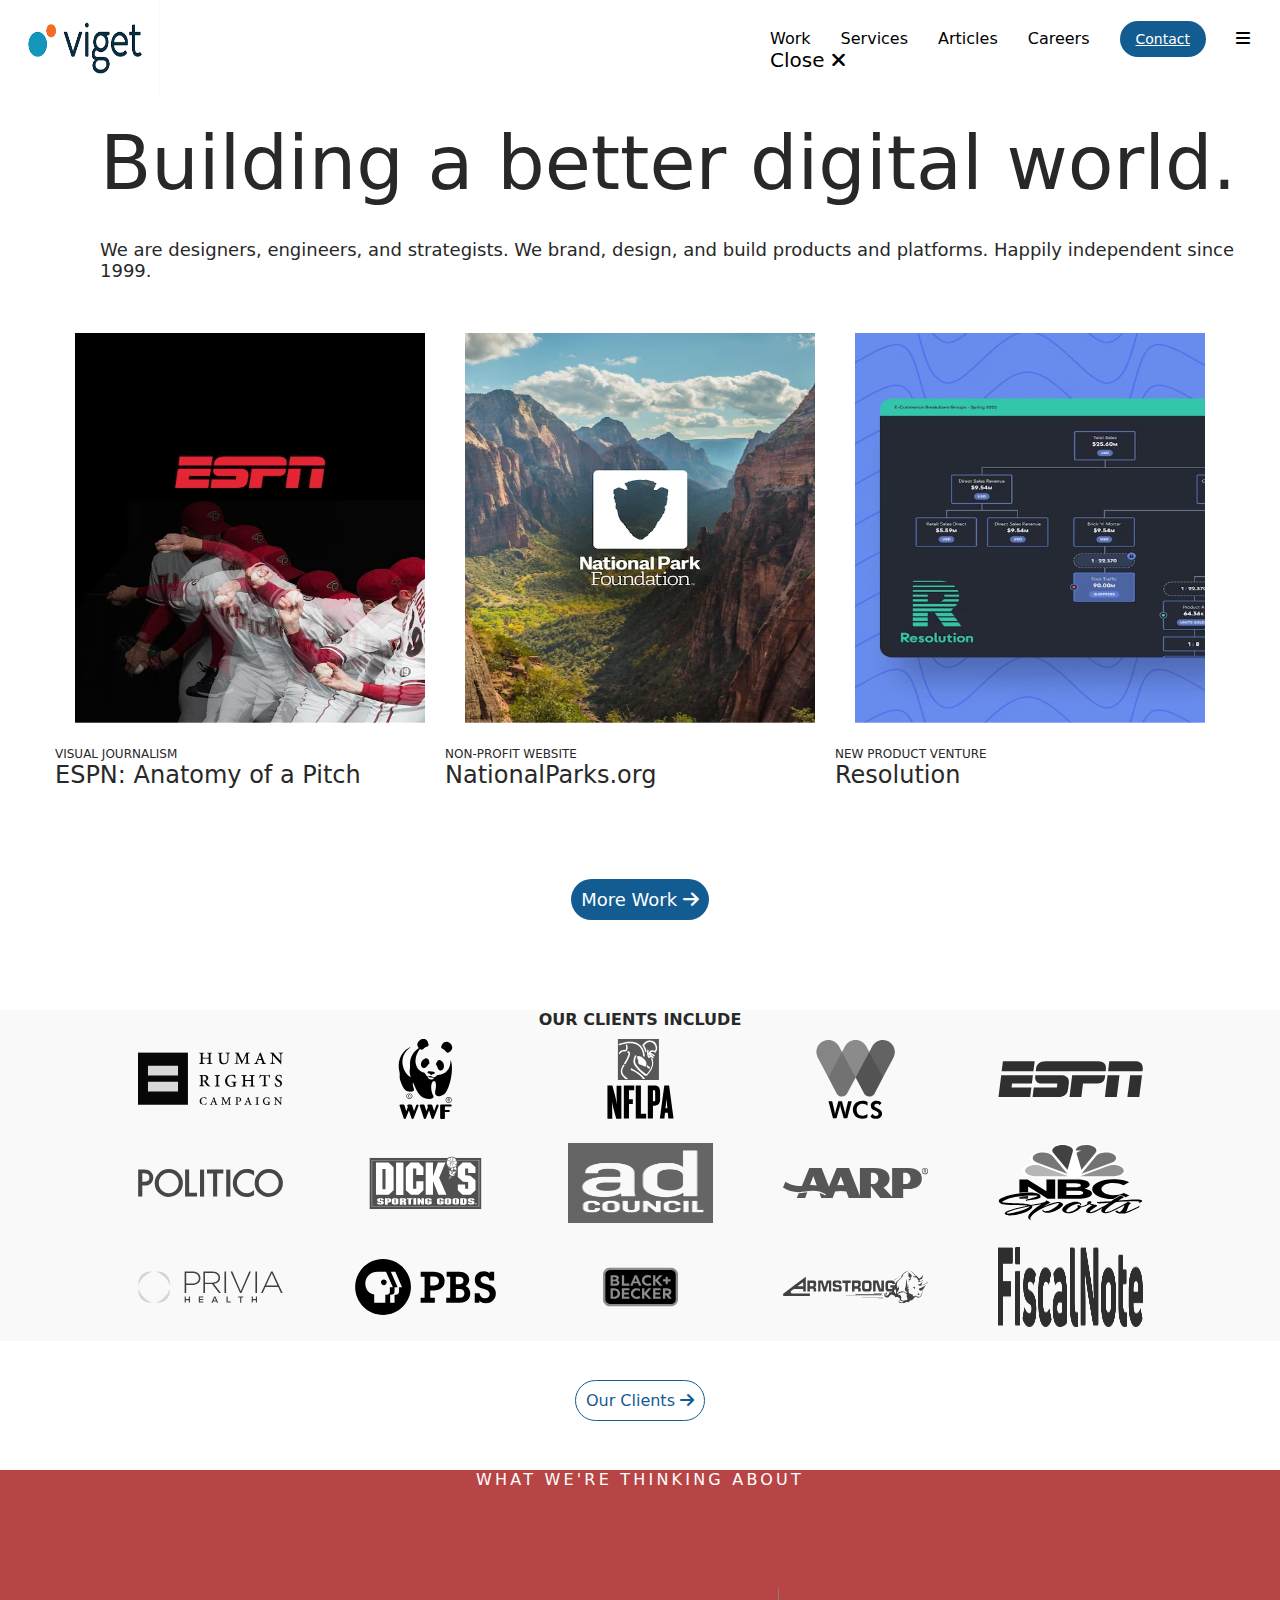
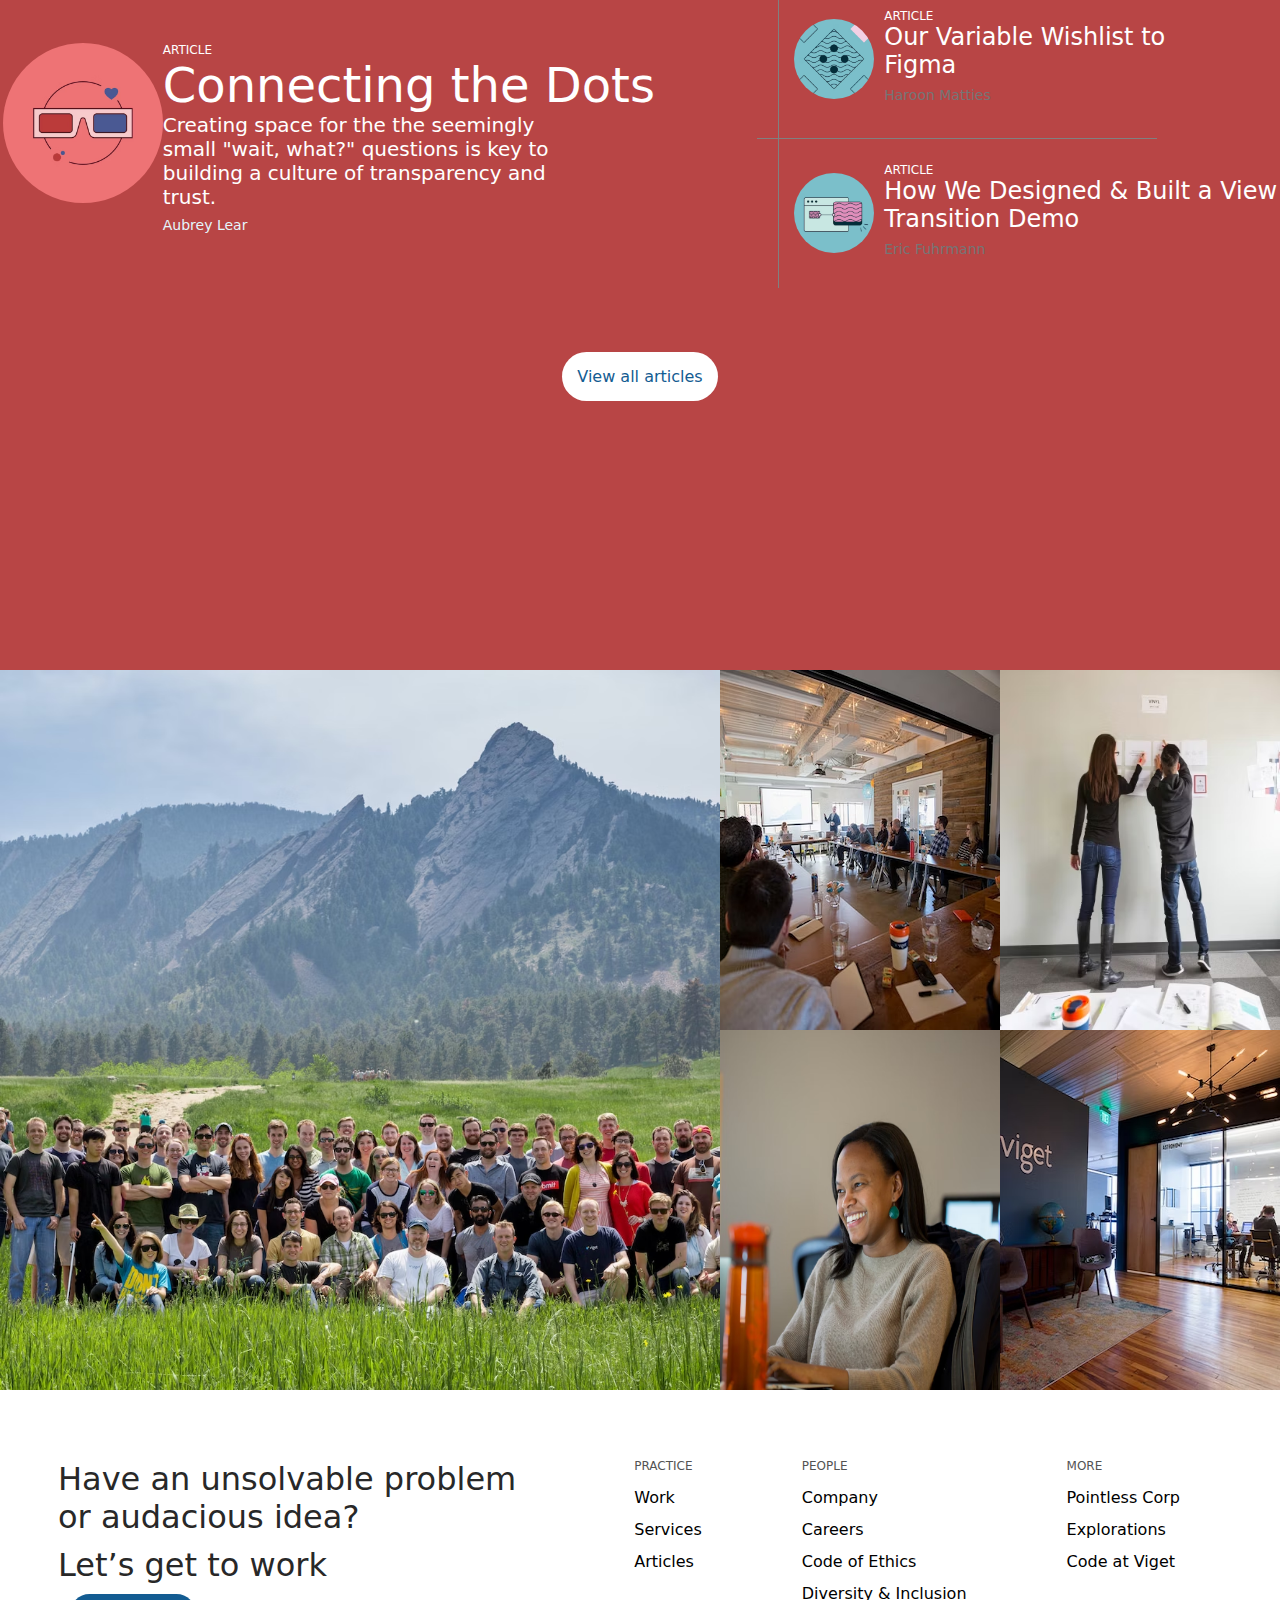
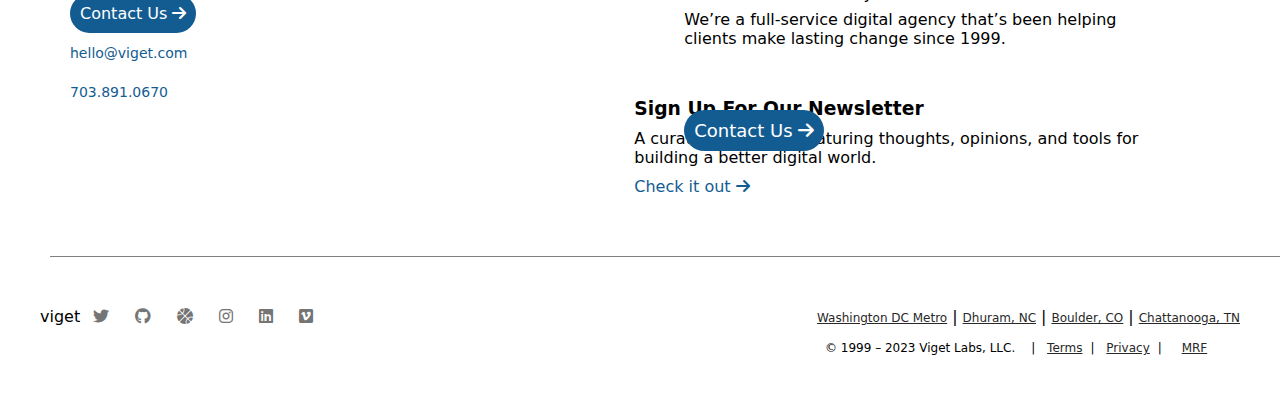
==== index.html @ 04f34060 "first commit" ====
<!DOCTYPE html>
<html lang="en">
  <head>
    <meta charset="UTF-8" />
    <meta name="viewport" content="width=device-width, initial-scale=1.0" />
    <title>Viget</title>
    <link rel="stylesheet" href="index.css" />
    <link
      rel="stylesheet"
      href="https://cdnjs.cloudflare.com/ajax/libs/font-awesome/6.4.2/css/all.min.css"
    />
    <script
      src="https://code.jquery.com/jquery-3.7.1.min.js"
      integrity="sha256-/JqT3SQfawRcv/BIHPThkBvs0OEvtFFmqPF/lYI/Cxo="
      crossorigin="anonymous"
    ></script>
  </head>
  <body>
    <div class="nav-bar">
      <div class="logo">
        <span><img src="viget-logo.png" alt="" /></span>
      </div>
      <div class="nav-bar-list">
        <ul class="nav-list">
          <li>Work</li>
          <li>Services</li>
          <li>Articles</li>
          <li>Careers</li>
          <li><a href="./contact-from.html">Contact</a></li>
          <li><i class="fa-solid fa-bars display-bar"></i></li>
        </ul>
        <li class="close">Close <i class="fa-solid fa-xmark"></i></li>
      </div>
    </div>

    <div class="main">
      <div class="main-display">
        <h3>Building a better digital world.</h3>
      </div>
      <div class="main-para">
        <p>
          We are designers, engineers, and strategists. We brand, design, and
          build products and platforms. Happily independent since 1999.
        </p>
      </div>
      <div class="main-images">
        <div class="image">
          <img src="espn.avif" alt="" />
          <div class="image-description">VISUAL JOURNALISM</div>
          <div class="image-nav-link">
            <a href="">ESPN: Anato­my of a Pitch</a>
          </div>
        </div>
        <div class="image">
          <img src="national-park.avif" alt="" />
          <div class="image-description">NON-PROFIT WEBSITE</div>
          <div class="image-nav-link"><a href="">Nation​al​Parks​.org</a></div>
        </div>
        <div class="image">
          <img src="resolution.avif" alt="" />
          <div class="image-description">NEW PRODUCT VENTURE</div>
          <div class="image-nav-link"><a href="">Res­o­lu­tion</a></div>
        </div>
      </div>
      <div class="more-work">
        <a href="">More Work <i class="fa-solid fa-arrow-right"></i></a>
      </div>
      <div class="clients-info">
        <h2>OUR CLIENTS INCLUDE</h2>
        <div class="clients-info-logo">
          <ul class="clients-logo">
            <li>
              <img src="human-rights.svg" alt="" />
            </li>
            <li>
              <img src="wwf.svg" alt="" />
            </li>
            <li>
              <img src="NFLPA-Logo.svg" alt="" />
            </li>
            <li>
              <img src="wcs-logo_180202_102012.svg" alt="" />
            </li>
            <li>
              <img src="espn-logo_180201_182325.svg" alt="" />
            </li>
          </ul>
          <ul class="clients-logo">
            <li>
              <img src="politico.svg" alt="" />
            </li>
            <li>
              <img src="dicks.svg" alt="" />
            </li>
            <li>
              <img src="Ad-council.avif" alt="" />
            </li>
            <li>
              <img src="aarp-logo.svg" alt="" />
            </li>
            <li>
              <img src="nbc-sports.svg" alt="" />
            </li>
          </ul>
          <ul class="clients-logo">
            <li>
              <img src="privia-health.svg" alt="" />
            </li>
            <li>
              <img src="pbs-logo.svg" alt="" />
            </li>
            <li>
              <img src="blackdecker-logo.svg" alt="" />
            </li>
            <li>
              <img src="amstrong.svg" alt="" />
            </li>
            <li>
              <img src="fiscalnote.avif" alt="" />
            </li>
          </ul>
        </div>
      </div>
      <div class="our-clients-nav">
        <a href="">Our Clients <i class="fa-solid fa-arrow-right"></i></a>
      </div>
      <div class="about">
        <h3 class="thinking">WHAT WE'RE THINKING ABOUT</h3>
        <div class="about-article">
          <div class="article">
            <div class="article-logo">
              <img src="spets.avif" />
            </div>
            <div class="article-info">
              <p>ARTICLE</p>
              <h3>Connecting the Dots</h3>
              <p class="text">
                Creating space for the the seemingly <br />small "wait, what?"
                questions is key to <br />building a culture of transparency
                and<br />
                trust.
              </p>
              <p class="aubrey">Aubrey Lear</p>
            </div>
          </div>
          <div class="bar"></div>
          <div class="mobile-bar"></div>
          <!-- End of article -->
          <div class="article-info">
            <div class="sub-article-info">
              <div class="sub-aricle-logo">
                <img src="article-logo.avif" alt="" />
              </div>
              <div class="sub-article-view-transition">
                <p>ARTICLE</p>
                <h3>Our Variable Wishlist to <br />Figma</h3>
                <p class="sub-article-author">Haroon Matties</p>
              </div>
            </div>
            <div class="sub-article-bar"></div>
            <div class="mobile-bar"></div>
            <div class="sub-article-info">
              <div class="sub-aricle-logo">
                <img src="sub-article-logo2.avif" alt="" />
              </div>
              <div class="sub-article-view-transition">
                <p>ARTICLE</p>
                <h3>
                  How We Designed & Built a View
                  <br />Transition Demo
                </h3>
                <p class="sub-article-author">Eric Fuhrmann</p>
              </div>
            </div>
            <div class="mobile-bar"></div>
          </div>
        </div>
        <div class="all-articles"><a href="">View all articles</a></div>
      </div>
      <div class="viget-images-grid mobile-viget-images-grid">
        <div class="vignet-atmosphere image1">
          <img class="viget-image" src="viget-team.avif" alt="" />
        </div>
        <div class="vignet-atmosphere image2">
          <img class="viget-image" src="viget-employees.avif" alt="" />
        </div>
        <div class="vignet-atmosphere image3">
          <img class="viget-image" src="viget-bottle.avif" alt="" />
        </div>
        <div class="vignet-atmosphere image4">
          <img class="viget-image" src="viget-wall.avif" alt="" />
        </div>
        <div class="vignet-atmosphere image5">
          <img class="viget-image" src="viget-office.avif" alt="" />
        </div>
      </div>
    </div>
    <div class="viget-bottom">
      <div class="viget-contact">
        <p class="viget-bottom-para">
          Have an unsolvable problem <br />
          or audacious idea?
        </p>
        <p class="viget-bottom-para lets-work">Let’s get to work</p>
        <div class="contact-details">
          <a href="" class="contact-us"
            >Contact Us <i class="fa-solid fa-arrow-right"></i
          ></a>
        </div>
        <div class="contact-details">
          <a href="" class="contact-info"> hello@viget.com</a>
        </div>
        <div class="contact-details">
          <a href="" class="contact-info"> 703.891.0670</a>
        </div>
      </div>

      <div class="viget-signup-info">
        <div class="viget-signup">
          <ul>
            <li class="signup-list-heading">PRACTICE</li>
            <li><a href="">Work</a></li>
            <li><a href="">Services</a></li>
            <li><a href="">Articles</a></li>
          </ul>
          <div class="mobile-signup-bar"></div>
          <ul>
            <li class="signup-list-heading">PEOPLE</li>
            <li><a href="">Company</a></li>
            <li><a href="">Careers</a></li>
            <li><a href="">Code of Ethics</a></li>
            <li><a href="">Diversity & Inclusion</a></li>
          </ul>
          <div class="mobile-signup-bar"></div>
          <ul>
            <li class="signup-list-heading">MORE</li>
            <li><a href="">Pointless Corp</a></li>
            <li><a href="">Explorations</a></li>
            <li><a href="">Code at Viget</a></li>
          </ul>
          <div class="mobile-signup-bar"></div>
        </div>
        <div class="bar-contact-details">
          <p>
            We’re a full-service digital agency that’s been helping <br />
            clients make lasting change since 1999.
          </p>

          <a href="" class="contact-us"
            >Contact Us <i class="fa-solid fa-arrow-right"></i
          ></a>
        </div>
        <div class="signup-newsletter">
          <h3>Sign Up For Our Newsletter</h3>
          <p>
            A curated periodical featuring thoughts, opinions, and tools for
            <br />
            building a better digital world.
          </p>
          <span class="check"
            >Check it out <i class="fa-solid fa-arrow-right"></i
          ></span>
        </div>
      </div>
    </div>
    <div class="hr"></div>
    <div class="viget-footer">
      <div class="left-footer">
        <div>viget</div>
        <div>
          <ul class="left-footer-logos">
            <li><i class="fa-brands fa-twitter twitter-color"></i></li>
            <li><i class="fa-brands fa-github github-color"></i></li>
            <li><i class="fa-solid fa-basketball viget-color"></i></li>
            <li><i class="fa-brands fa-instagram instagram-color"></i></li>
            <li><i class="fa-brands fa-linkedin linkedin-color"></i></li>
            <li><i class="fa-brands fa-vimeo vimeo-color"></i></li>
          </ul>
        </div>
      </div>
      <div class="right-footer">
        <ul>
          <li><a href="">Washington DC Metro</a><span>|</span></li>
          <li><a href="">Dhuram, NC</a><span>|</span></li>
          <li><a href="">Boulder, CO</a><span>|</span></li>
          <li><a href="">Chattanooga, TN</a></li>
        </ul>
        <p>
          <span>© 1999 – 2023 Viget Labs, LLC.</span><span>|</span>
          <a href="">Terms</a><span>|</span> <a href="">Privacy</a
          ><span>|</span>
          <span><a href="">MRF</a></span>
        </p>
      </div>
    </div>
    <script src="viget.js"></script>
  </body>
</html>
---- index.css ----
*{
    margin:0px;
    padding:0px;
    box-sizing: border-box;
    font-family: system-ui,sans-serif;
}
.nav-bar{
    display: flex;
    justify-content: space-between;
    height: 100px;
    background-color:white;
    align-items: center;
    margin-left: 10px;
}
.nav-list{
    display: flex;
    
}
.nav-list li{
    list-style-type: none;
    margin-right: 30px;
}
.nav-list li a{
    background-color: #135C92;
    color: #FFFFFF;
    padding:10px 16px;
    font-size: 14px;
    border-color: rgb(19, 92, 146);
    border-radius: 35px;
}
.close{
    /* display:none; */
    margin-right: 50px;
    font-size: 20px;
}
.logo span img{
    width: 150px;
    height: 100px;
    background-size: cover;
}
.main{
    margin: 20px 0px;
}
.main-display{
    font-size: 64px;
    color:#282828;
    margin-left: 100px;
    
}
.main-display h3{
    font-weight: 100;
}
.main-para{
    font-size: 18px;
    color:#282828;
    margin: 32px 0px;
    margin-left: 100px;
}
.main-images{
    display: flex;
    justify-content: center;
    
}

/* .image{
    width:390px;
    height: 330px;
    margin: 20px;
} */
.image img{
    width:350px;
    height: 390px;
    margin: 20px;
    transition: all 1s ease;

}


.image-description{
    font-size: 12px;
    color: #282828;
}
.image-nav-link a{
    font-size: 24px;
    color:#282828;
    text-decoration: none;
}
.more-work {
    margin: 100px 0px;
    text-align: center;
}
.more-work a{
    background-color: #135C92;
    color:white;
    border-color: #135C92;
    padding: 10px;
    border-radius: 35px;
    text-decoration: none;
    font-size: 18px;
}
.clients-info{
    margin-top: 50px;
    background-color:#F9F9F9;
}
.clients-info h2{
    font-size: 16px;
    color: #282828;
    text-align: center;
}
.clients-logo{
    display: flex;
    justify-content: center;
}
.clients-logo li{
    list-style-type: none;
    margin: 10px 35px;
    
}
.clients-logo li img{
    background-size: cover;
    width: 145px;
    height: 80px;
    filter: grayscale(100%);
    
}
.our-clients-nav{
    text-align: center;
    margin-top: 50px;
}
.our-clients-nav a{
    padding: 10px;
    color: #135C92;
    border:1px solid #135C92;
    border-radius: 35px;
    text-decoration: none;
        
}
.about{
    margin: 60px 0px 0px 0px !important;
    width: auto;
    height: 800px;
    background-color: rgb(184, 69, 69);
    /* position: relative; */
}
.about .thinking{
    text-align: center;
    font-size: 16px;
    font-weight: 400;
    color:#FFFFFF;
    letter-spacing: 3.2px;
    line-height: 19.2px;
    margin-top: 30px
    /* position: absolute;
    top:100px;
    left:40%; */
}
.about-article{
    display:flex;
    justify-content: space-evenly;
    align-items: center;
    margin-top: 70px;
}
.article{
    display: flex;
    /* margin-top: 50px; */
    justify-content: space-evenly;
}
.article-logo {
    width: 160px;
    height: 160px;
    
}
.article-logo img{
    width: 100%;
    background-size: cover;
    border-radius: 50%;
}
.article-info{
    position: relative;
}
.article-info p{
    font-size: 12px;
    color: #FFFFFF;
}
.article-info h3{
    font-size: 48px;
    color: #FFFFFF;
    font-weight: 300;

}
.article-info .text{
    font-size: 20px;
    color: #FFFFFF;
}
.article-info .aubrey{
    color:#E5F6FC;
    font-size: 14px;
    margin: 8px 0px 0px;
}
.bar{
    /* width:5px; */
    height: 300px;
    border-left: 1px solid grey;
    margin-left: 120px;
}
.sub-article-bar{
    width:400px;
    border-bottom: 1px solid grey;
    height: 0px;
    position: absolute;
    right:120px;
    top: 50%;
}
.image1{
    /* grid-row: 1/span 2; */
}
.sub-article-info{
    display: flex;
    margin: 50px 0px;
}
.sub-aricle-logo{
    margin: 10px;
}
.sub-aricle-logo img{
    width:80px;
    height: 80px;
    background-size: cover;
    border-radius: 50%;
}
.sub-article-view-transition h3{
    font-size: 24px;
}
.sub-article-view-transition .sub-article-author{
    font-size: 14px;
    color: #757575;
    margin: 8px 0px 0px;
}
.all-articles{
    text-align: center;
    margin-top: 50px;
}
.all-articles a{
    padding: 15px;
    background-color: #FFFFFF;
    text-decoration: none;
    color: #135C92;
    border-radius: 35px;
    
    
}
.viget-images-grid{
    display: grid;
    grid-template-columns: 720px 1fr 1fr;
    grid-template-rows: 360px 360px;
}
.viget-image{
    width: 100%;
    height: 100%;
}
.image1{
    grid-row-start: 1;
    grid-row-end: 3;
}
.image4{
    grid-row-start: 1;
    grid-column-start: 3;
    grid-column-end: 4;
}
.viget-bottom{
    margin-top:60px;
    display: flex;
    justify-content: space-between;
    margin-bottom: 60px;
}
.viget-contact{
    margin-left: 50px;
}
.viget-contact .viget-bottom-para{
    font-size: 32px;
    color:#282828;
    margin: 10px 8px;
    line-height: 38px;
    font-weight: 300;
}
.viget-contact .lets-work{
    font-weight: 400;
}
.viget-contact .contact-details{
    margin: 20px;
}
.viget-contact .contact-us{
    padding:10px;
    text-decoration: none;
    color: white;
    background-color: #135C92;
    border-radius: 35px;
    
    
}
/* After clicking bar */
.bar-contact-details{
    position: relative;
    margin-left: 50px;
}
.bar-contact-details .contact-us{
    padding:10px;
    text-decoration: none;
    color: white;
    background-color: #135C92;
    font-size: 18px;
    border-radius: 35px;
    position: absolute;
    top:100px;
    
}
/* --------------above clicking----------------------- */
.viget-contact div .contact-info{
    color: #135C92;
    font-size: 14px;
    text-decoration: none;
}
li{
    list-style-type: none;
}
.viget-signup{
    display: flex;
}
.viget-signup ul{
    margin-right: 100px;
}
.viget-signup ul .signup-list-heading{
    color: #535353;
    font-size: 12px;
}
.viget-signup ul li{
    line-height: 2rem;
}
.viget-signup ul li a{
    text-decoration: none;
    color:#000000;
    font-size: 16px;
}
.signup-newsletter{
    margin-top: 50px;
    
}
.signup-newsletter p{
    margin: 10px 0px;
}
.signup-newsletter .check{
    color: #135C92;
}
.viget-footer{
    display: flex;
    justify-content: space-between;
    margin: 50px 40px 60px 40px;
    
}
.left-footer{
    display: flex;
}
.left-footer div .left-footer-logos{
    display: flex;
}
.left-footer-logos li{
    margin:0px 13px;
    color:#757575;
}
.right-footer ul{
    display: flex;
}
.right-footer ul li a{
    /* margin-right: 10px; */
    font-size: 12px;
    color: #282828;
}
.right-footer ul li span{
    margin: 0px 5px;
}
.right-footer p{
    margin-top: 15px;
    font-size: 12px;
    
}
.right-footer p a{
    color: #282828;
}
.right-footer p span{
    margin: 0px 8px;
}
 
/* Hover Effects */
.nav-list li:hover{
    cursor: pointer;
    text-decoration: underline;
}

.image-nav-link a:hover{
    text-decoration: underline;
}
.close:hover{
    cursor: pointer;
}
.image img:hover{
    transform: scale(1.1);
    transition: all 1s ease;
}
.our-clients-nav a:hover{
    background-color: #135C92;
    color:white;
}
.article-info h3:hover{
    cursor: pointer;
    text-decoration: underline;
}
.all-articles a:hover{
    background-color: #135C92;
    color: white;
    border: 1px solid white;
}
.viget-signup ul li a:hover{
    color: #135C92;
    text-decoration: underline;
}
.signup-newsletter .check:hover{
    cursor: pointer;
    text-decoration: underline;
}
.left-footer-logos li:hover{
    cursor: pointer;
}
.hr{
    width:1250px;
    border-bottom: 1px solid grey;;
    margin-left: 50px;
}
.twitter-color:hover{
    
    color:rgb(24, 107, 139);
}
.github-color:hover{
    color: #000000;
}
.viget-color:hover{
    color: rgb(245, 76, 76);
}
.instagram-color:hover{
    color: magenta;
}
.linkedin-color:hover{
    color:#135C92;
}
.vimeo-color:hover{
    color: #5087b1;
}
.right-footer ul li a:hover{
    color: #135C92;
}
.right-footer p a:hover{
    color: #135C92;
}

/* Media queries */
@media screen and (max-width: 320px){
    .nav-list{
        display: none;
    }
    .main-display{
        font-size: 40px;
        margin: 0px;
    }
    .main-para{
        margin: 10px 5px 0px 0px;
        font-size: 20px;
    }
    .main-images{
        display: block;
        
    }
    .image img{
        width:250px;
        height: 360px; 
        transition: all 1s ease;
    }
    .clients-logo{
        display: flex;
        flex-wrap: wrap;
    }
    .clients-info-logo{
        width:320px;
    }
    .clients-logo li img{
        background-size: cover;
        width: 70px;
        height: 70px;
        padding: 10px;
        filter: grayscale(100%);
        
    }
    .about-article{
        display: block;
    }
    .article{
        display: block;
    }
    .article-logo{
        display: none;
    }
    
    .article-info h3{
        font-size: 32px;
    }
    .sub-article-view-transition p{
        font-size: 12px;
    }
    
    .sub-article-view-transition h3{
        font-size: 18px;
    }
    .sub-article-view-transition .sub-article-author{
        font-size: 12px;
    }
    .article-info .text{
        font-size: 16px;
    }
    .bar{
       display: none;
    }

    .mobile-bar{
        margin: 10px 0px 0px 25px;
        width: 270px;
        border: 1px solid grey;
    }
    .sub-article-bar{
        display: none;
    }
    .mobile-viget-images-grid{
        display: grid;
        grid-template-rows: 320px 160px 160px;
        grid-template-columns: 160px 160px;
        
    }
    .viget-image{
        width: 100%;
        height: 100%;
    }
    .image1{
        grid-row-start: 1;
        grid-row-end: 2;
        grid-column-start: 1;
        grid-column-end: 3;
    }
    .image4{
        grid-row-start: 2;
        grid-row-end: 3;
        grid-column-start: 2;
        grid-column-end: 3;
    }
    .viget-bottom{
        display: block;
    }
    .viget-contact .viget-bottom-para{
        font-size: 24px;
        line-height: 28px;
        
    }
    .viget-signup{
        display: block;
        text-align: center;
    }
    .viget-signup ul li a{
        font-size: 18px;
        line-height: 29px;
    }
    .viget-signup .mobile-signup-bar{
        width:40px;
        border-bottom: 0.5px solid rgb(214, 208, 208);
        margin: 20px 0px;
        margin-left: 90px;
        
    }
    .signup-newsletter{
        text-align: center;
    }
    .signup-newsletter p{
        line-height: 26px;
    }
    .viget-footer{
        display: block;
    }
    .left-footer{
        display: block;
    }
    .left-footer div .left-footer-logos{
        margin: 20px 0px;
       
    }
    .right-footer ul{
        margin: 20px 0px;
    }
    .hr{
        width:300px;
        margin-left:20px;
    }
}
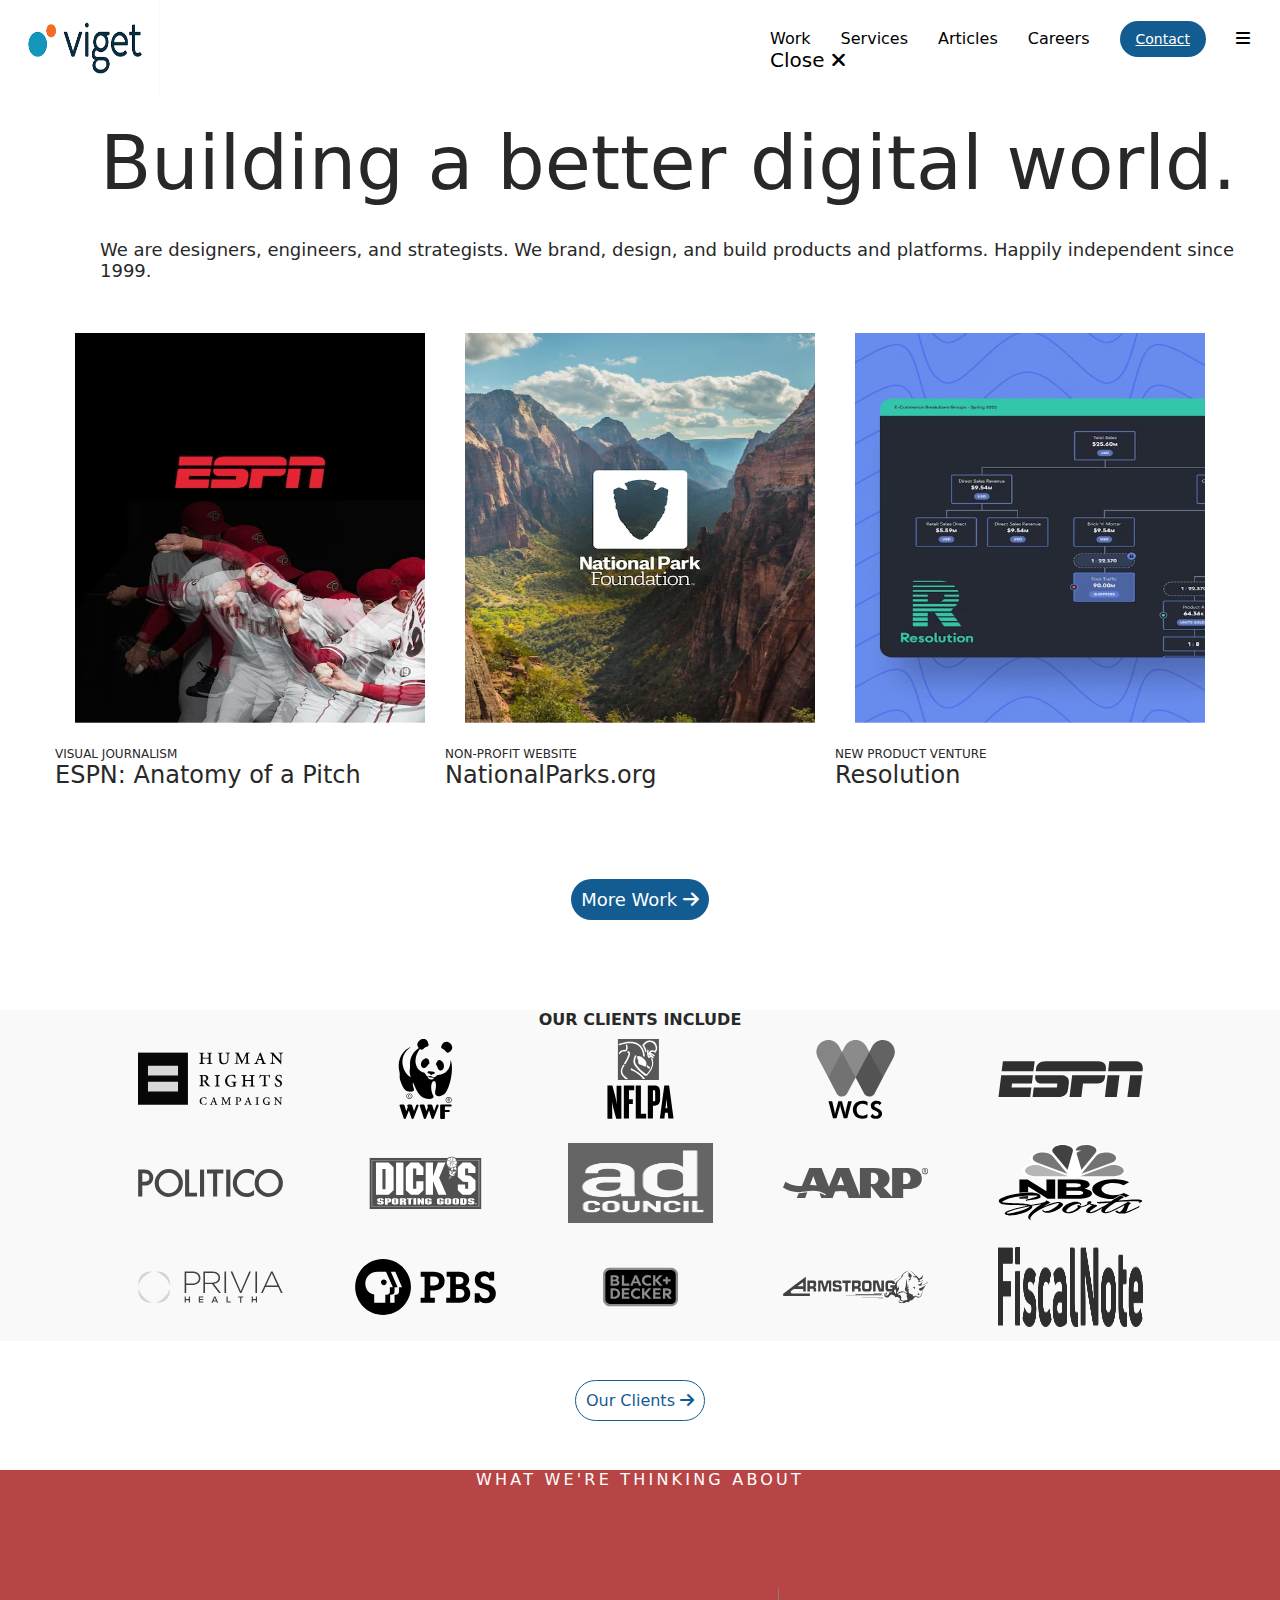
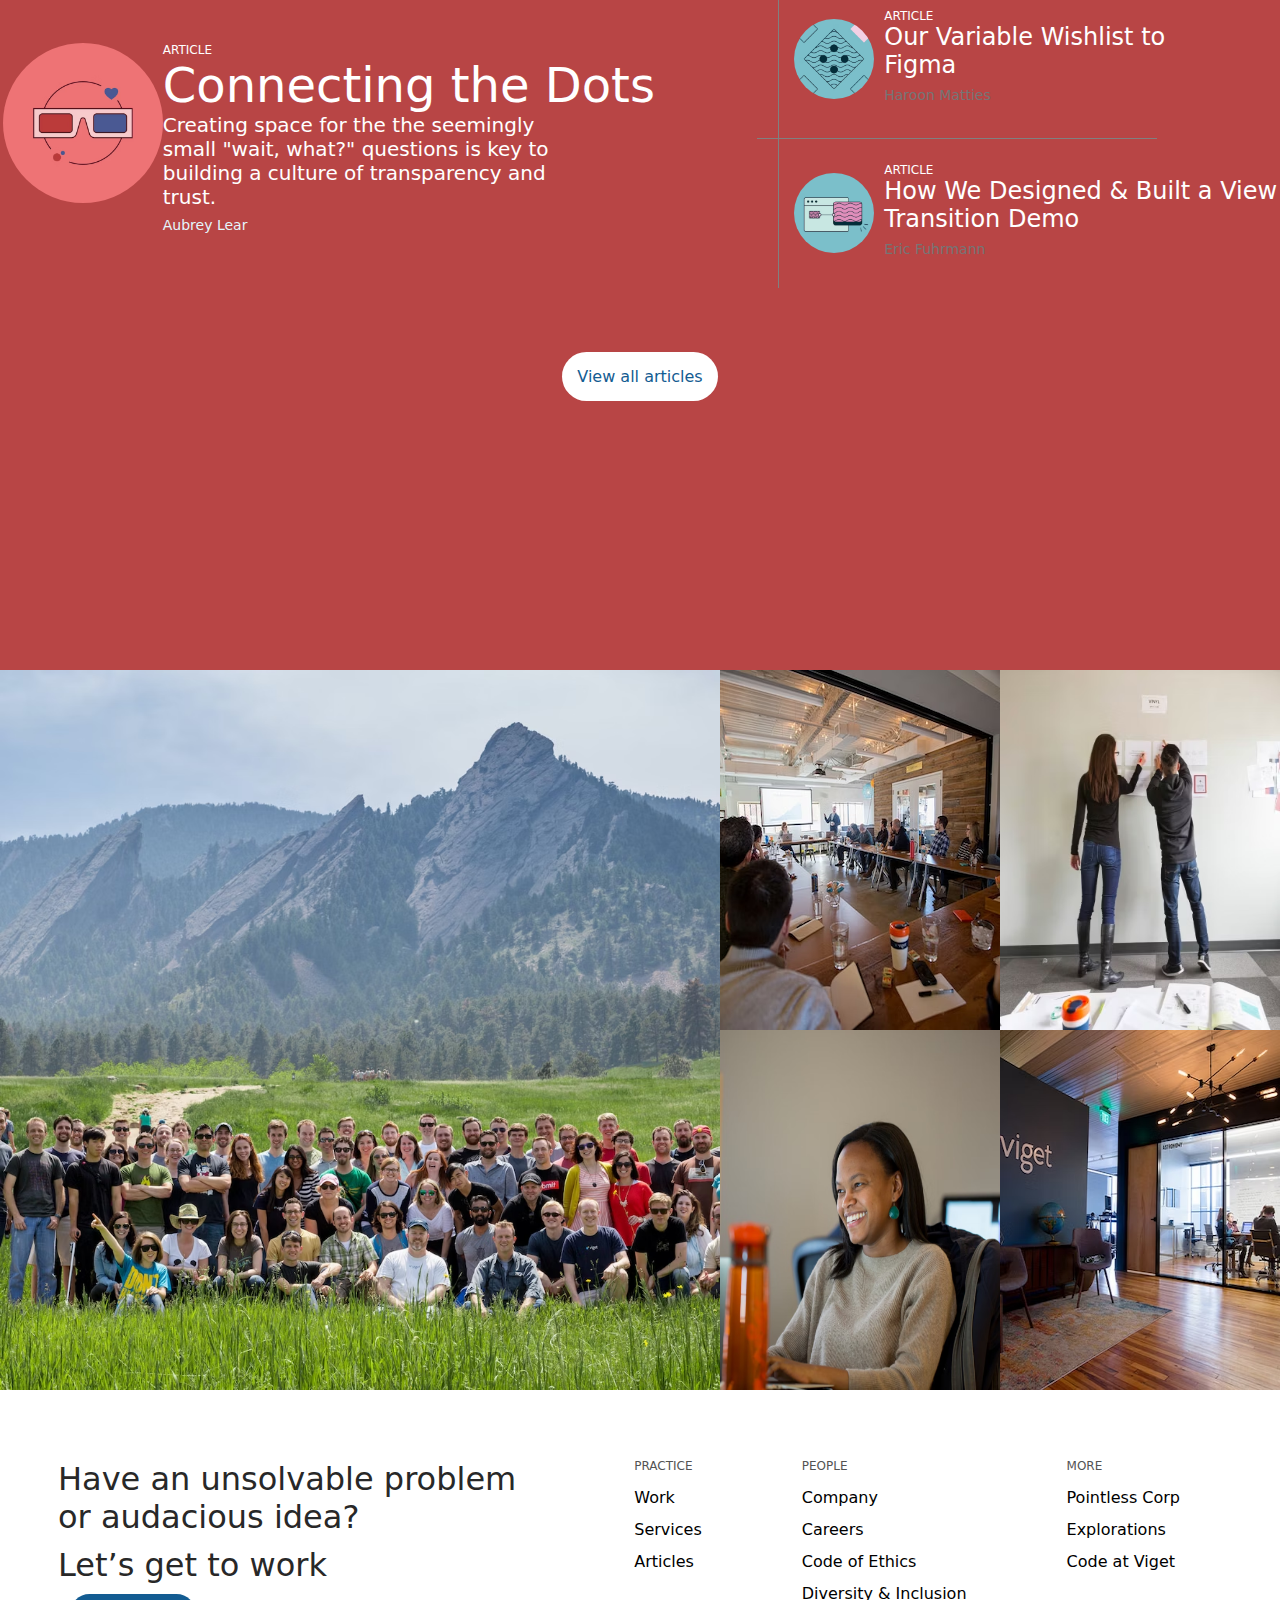
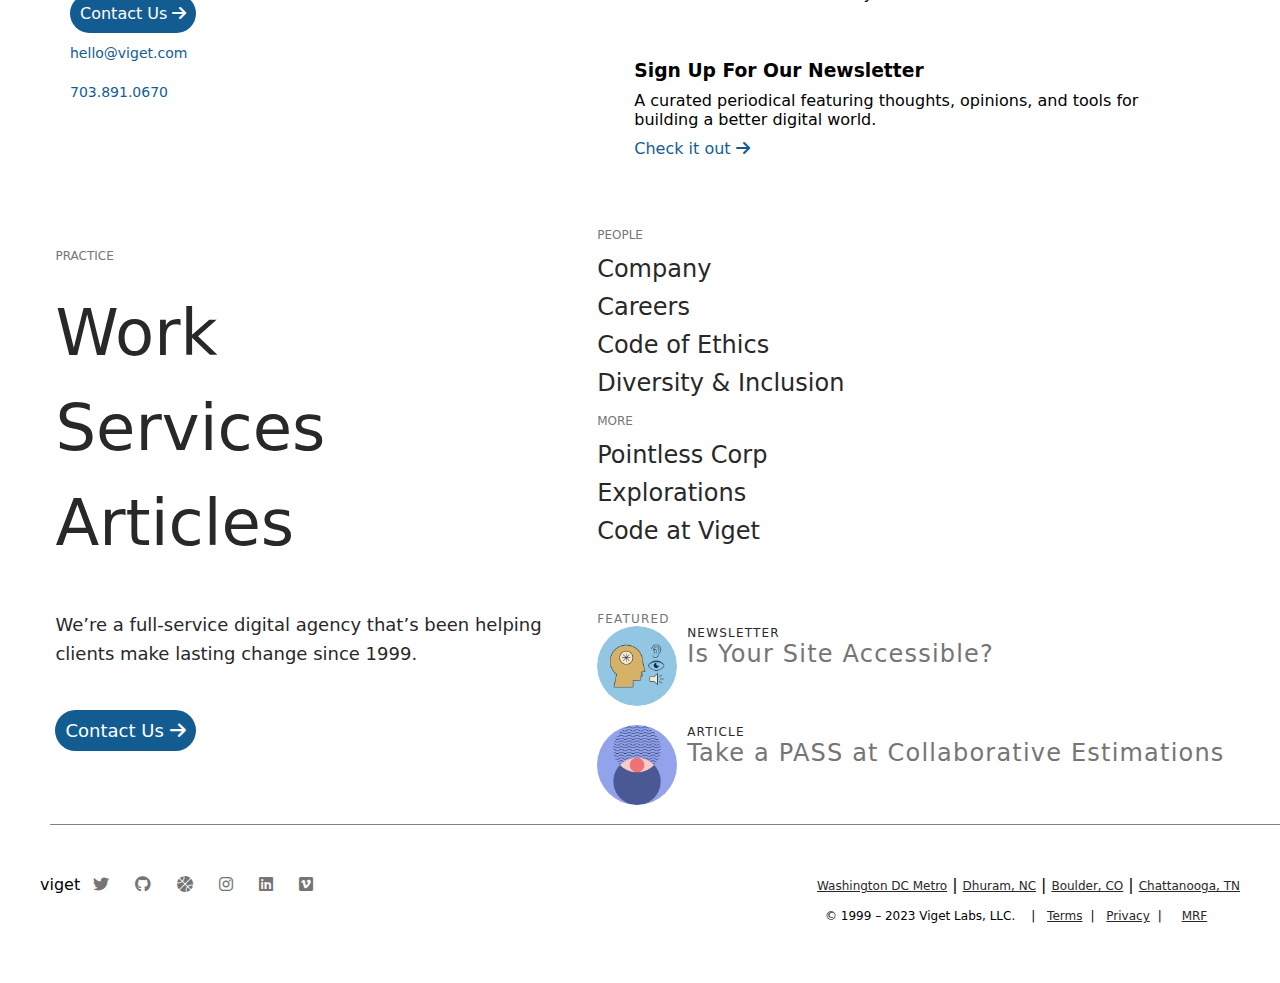
==== commit 451f5e16: "commit" ====
--- a/index.html
+++ b/index.html
@@ -18,7 +18,7 @@
   <body>
     <div class="nav-bar">
       <div class="logo">
-        <span><img src="viget-logo.png" alt="" /></span>
+        <span><img src="./images/viget-logo.png" alt="" /></span>
       </div>
       <div class="nav-bar-list">
         <ul class="nav-list">
@@ -45,19 +45,19 @@
       </div>
       <div class="main-images">
         <div class="image">
-          <img src="espn.avif" alt="" />
+          <img src="./images/espn.avif" alt="" />
           <div class="image-description">VISUAL JOURNALISM</div>
           <div class="image-nav-link">
             <a href="">ESPN: Anato­my of a Pitch</a>
           </div>
         </div>
         <div class="image">
-          <img src="national-park.avif" alt="" />
+          <img src="./images/national-park.avif" alt="" />
           <div class="image-description">NON-PROFIT WEBSITE</div>
           <div class="image-nav-link"><a href="">Nation​al​Parks​.org</a></div>
         </div>
         <div class="image">
-          <img src="resolution.avif" alt="" />
+          <img src="./images/resolution.avif" alt="" />
           <div class="image-description">NEW PRODUCT VENTURE</div>
           <div class="image-nav-link"><a href="">Res­o­lu­tion</a></div>
         </div>
@@ -70,53 +70,53 @@
         <div class="clients-info-logo">
           <ul class="clients-logo">
             <li>
-              <img src="human-rights.svg" alt="" />
-            </li>
-            <li>
-              <img src="wwf.svg" alt="" />
-            </li>
-            <li>
-              <img src="NFLPA-Logo.svg" alt="" />
-            </li>
-            <li>
-              <img src="wcs-logo_180202_102012.svg" alt="" />
-            </li>
-            <li>
-              <img src="espn-logo_180201_182325.svg" alt="" />
+              <img src="./images/human-rights.svg" alt="" />
+            </li>
+            <li>
+              <img src="./images/wwf.svg" alt="" />
+            </li>
+            <li>
+              <img src="./images/NFLPA-Logo.svg" alt="" />
+            </li>
+            <li>
+              <img src="./images/wcs-logo_180202_102012.svg" alt="" />
+            </li>
+            <li>
+              <img src="./images/espn-logo_180201_182325.svg" alt="" />
             </li>
           </ul>
           <ul class="clients-logo">
             <li>
-              <img src="politico.svg" alt="" />
-            </li>
-            <li>
-              <img src="dicks.svg" alt="" />
-            </li>
-            <li>
-              <img src="Ad-council.avif" alt="" />
-            </li>
-            <li>
-              <img src="aarp-logo.svg" alt="" />
-            </li>
-            <li>
-              <img src="nbc-sports.svg" alt="" />
+              <img src="./images/politico.svg" alt="" />
+            </li>
+            <li>
+              <img src="./images/dicks.svg" alt="" />
+            </li>
+            <li>
+              <img src="./images/Ad-council.avif" alt="" />
+            </li>
+            <li>
+              <img src="./images/aarp-logo.svg" alt="" />
+            </li>
+            <li>
+              <img src="./images/nbc-sports.svg" alt="" />
             </li>
           </ul>
           <ul class="clients-logo">
             <li>
-              <img src="privia-health.svg" alt="" />
-            </li>
-            <li>
-              <img src="pbs-logo.svg" alt="" />
-            </li>
-            <li>
-              <img src="blackdecker-logo.svg" alt="" />
-            </li>
-            <li>
-              <img src="amstrong.svg" alt="" />
-            </li>
-            <li>
-              <img src="fiscalnote.avif" alt="" />
+              <img src="./images/privia-health.svg" alt="" />
+            </li>
+            <li>
+              <img src="./images/pbs-logo.svg" alt="" />
+            </li>
+            <li>
+              <img src="./images/blackdecker-logo.svg" alt="" />
+            </li>
+            <li>
+              <img src="./images/amstrong.svg" alt="" />
+            </li>
+            <li>
+              <img src="./images/fiscalnote.avif" alt="" />
             </li>
           </ul>
         </div>
@@ -129,7 +129,7 @@
         <div class="about-article">
           <div class="article">
             <div class="article-logo">
-              <img src="spets.avif" />
+              <img src="./images/spets.avif" />
             </div>
             <div class="article-info">
               <p>ARTICLE</p>
@@ -149,7 +149,7 @@
           <div class="article-info">
             <div class="sub-article-info">
               <div class="sub-aricle-logo">
-                <img src="article-logo.avif" alt="" />
+                <img src="./images/article-logo.avif" alt="" />
               </div>
               <div class="sub-article-view-transition">
                 <p>ARTICLE</p>
@@ -161,7 +161,7 @@
             <div class="mobile-bar"></div>
             <div class="sub-article-info">
               <div class="sub-aricle-logo">
-                <img src="sub-article-logo2.avif" alt="" />
+                <img src="./images/sub-article-logo2.avif" alt="" />
               </div>
               <div class="sub-article-view-transition">
                 <p>ARTICLE</p>
@@ -179,19 +179,19 @@
       </div>
       <div class="viget-images-grid mobile-viget-images-grid">
         <div class="vignet-atmosphere image1">
-          <img class="viget-image" src="viget-team.avif" alt="" />
+          <img class="viget-image" src="./images/viget-team.avif" alt="" />
         </div>
         <div class="vignet-atmosphere image2">
-          <img class="viget-image" src="viget-employees.avif" alt="" />
+          <img class="viget-image" src="./images/viget-employees.avif" alt="" />
         </div>
         <div class="vignet-atmosphere image3">
-          <img class="viget-image" src="viget-bottle.avif" alt="" />
+          <img class="viget-image" src="./images/viget-bottle.avif" alt="" />
         </div>
         <div class="vignet-atmosphere image4">
-          <img class="viget-image" src="viget-wall.avif" alt="" />
+          <img class="viget-image" src="./images/viget-wall.avif" alt="" />
         </div>
         <div class="vignet-atmosphere image5">
-          <img class="viget-image" src="viget-office.avif" alt="" />
+          <img class="viget-image" src="./images/viget-office.avif" alt="" />
         </div>
       </div>
     </div>
@@ -240,16 +240,6 @@
           </ul>
           <div class="mobile-signup-bar"></div>
         </div>
-        <div class="bar-contact-details">
-          <p>
-            We’re a full-service digital agency that’s been helping <br />
-            clients make lasting change since 1999.
-          </p>
-
-          <a href="" class="contact-us"
-            >Contact Us <i class="fa-solid fa-arrow-right"></i
-          ></a>
-        </div>
         <div class="signup-newsletter">
           <h3>Sign Up For Our Newsletter</h3>
           <p>
@@ -260,6 +250,66 @@
           <span class="check"
             >Check it out <i class="fa-solid fa-arrow-right"></i
           ></span>
+        </div>
+      </div>
+    </div>
+    <div class="bar-contact-details-main">
+      <div class="bar-left">
+        <div>
+          <ul>
+            <li class="signup-list-heading">PRACTICE</li>
+            <li><a href="">Work</a></li>
+            <li><a href="">Services</a></li>
+            <li><a href="">Articles</a></li>
+          </ul>
+        </div>
+        <div class="bar-contact-details">
+          <p>
+            We’re a full-service digital agency that’s been helping <br />
+            clients make lasting change since 1999.
+          </p>
+
+          <a href="" class="contact-us"
+            >Contact Us <i class="fa-solid fa-arrow-right"></i
+          ></a>
+        </div>
+      </div>
+      <div class="bar-right">
+        <div>
+          <ul>
+            <li class="signup-list-heading">PEOPLE</li>
+            <li><a href="">Company</a></li>
+            <li><a href="">Careers</a></li>
+            <li><a href="">Code of Ethics</a></li>
+            <li><a href="">Diversity & Inclusion</a></li>
+          </ul>
+          <ul>
+            <li class="signup-list-heading">MORE</li>
+            <li><a href="">Pointless Corp</a></li>
+            <li><a href="">Explorations</a></li>
+            <li><a href="">Code at Viget</a></li>
+          </ul>
+        </div>
+        <div class="featured">
+          <h3>FEATURED</h3>
+          <div class="featured-info">
+            <div class="featured-image">
+              <img src="./images/newsletter.avif" alt="newsletter-logo" />
+            </div>
+            <div class="featured-image-info">
+              <p>NEWSLETTER</p>
+              <h3>Is Your Site Accessible?</h3>
+            </div>
+          </div>
+          <div class="featured-info">
+            <div class="featured-image">
+              <img src="./images/bar-article-logo.avif" alt="" />
+            </div>
+            <div class="featured-image-info">
+              <p>ARTICLE</p>
+              <h3>Take a PASS at Collaborative Estimations</h3>
+            </div>
+          </div>
         </div>
       </div>
     </div>
--- a/index.css
+++ b/index.css
@@ -313,6 +313,73 @@
     top:100px;
     
 }
+.bar-contact-details-main{
+    display: flex;
+    justify-content: space-evenly;
+}
+.bar-contact-details-main .bar-left div ul li{
+    line-height: 77px;
+    font-size: 12px;
+    color: #757575;
+}
+.bar-contact-details-main .bar-left div ul li a{
+    font-size: 64px;
+    font-weight: 300;
+    text-decoration: none;
+    color: rgb(40,40,40);
+}
+.bar-contact-details{
+    margin-top: 30px;
+    margin-left: 0px;
+}
+.bar-contact-details p{
+    font-size: 18px;
+    line-height: 29px;
+    color: rgb(40,40,40);
+}
+.bar-right div ul li{
+    line-height: 34px;
+    font-size: 12px;
+    color: #757575;
+}
+.bar-right div ul li a{
+    font-size: 24px;
+    font-weight: 400;
+    color: rgb(40, 40, 40);
+    text-decoration: none;
+}
+.featured{
+    margin-top: 60px;
+}
+.featured h3{
+    font-size: 12px;
+    font-weight: 400;
+    color: #757575;
+    letter-spacing: 1.2px;
+}
+.featured .featured-info{
+    display: flex;
+    margin-bottom: 15px;
+}
+.featured-info .featured-image{
+    margin-right: 10px;
+}
+.featured-info .featured-image-info p{
+    font-size: 12px;
+    letter-spacing: 1.2px;
+    line-height: 14.4px;
+    color:#282828;
+}
+.featured-info .featured-image-info h3{
+    font-size: 24px;
+    font-weight: 400;
+}
+.featured-image img{
+    width: 80px;
+    height: 80px;
+    border-radius: 50%;
+    background-size: auto;
+}
 /* --------------above clicking----------------------- */
 .viget-contact div .contact-info{
     color: #135C92;
@@ -354,7 +421,6 @@
     display: flex;
     justify-content: space-between;
     margin: 50px 40px 60px 40px;
-    
 }
 .left-footer{
     display: flex;
@@ -459,6 +525,10 @@
 .right-footer p a:hover{
     color: #135C92;
 }
+.bar-contact-us{
+
+}
+
 
 /* Media queries */
 @media screen and (max-width: 320px){
